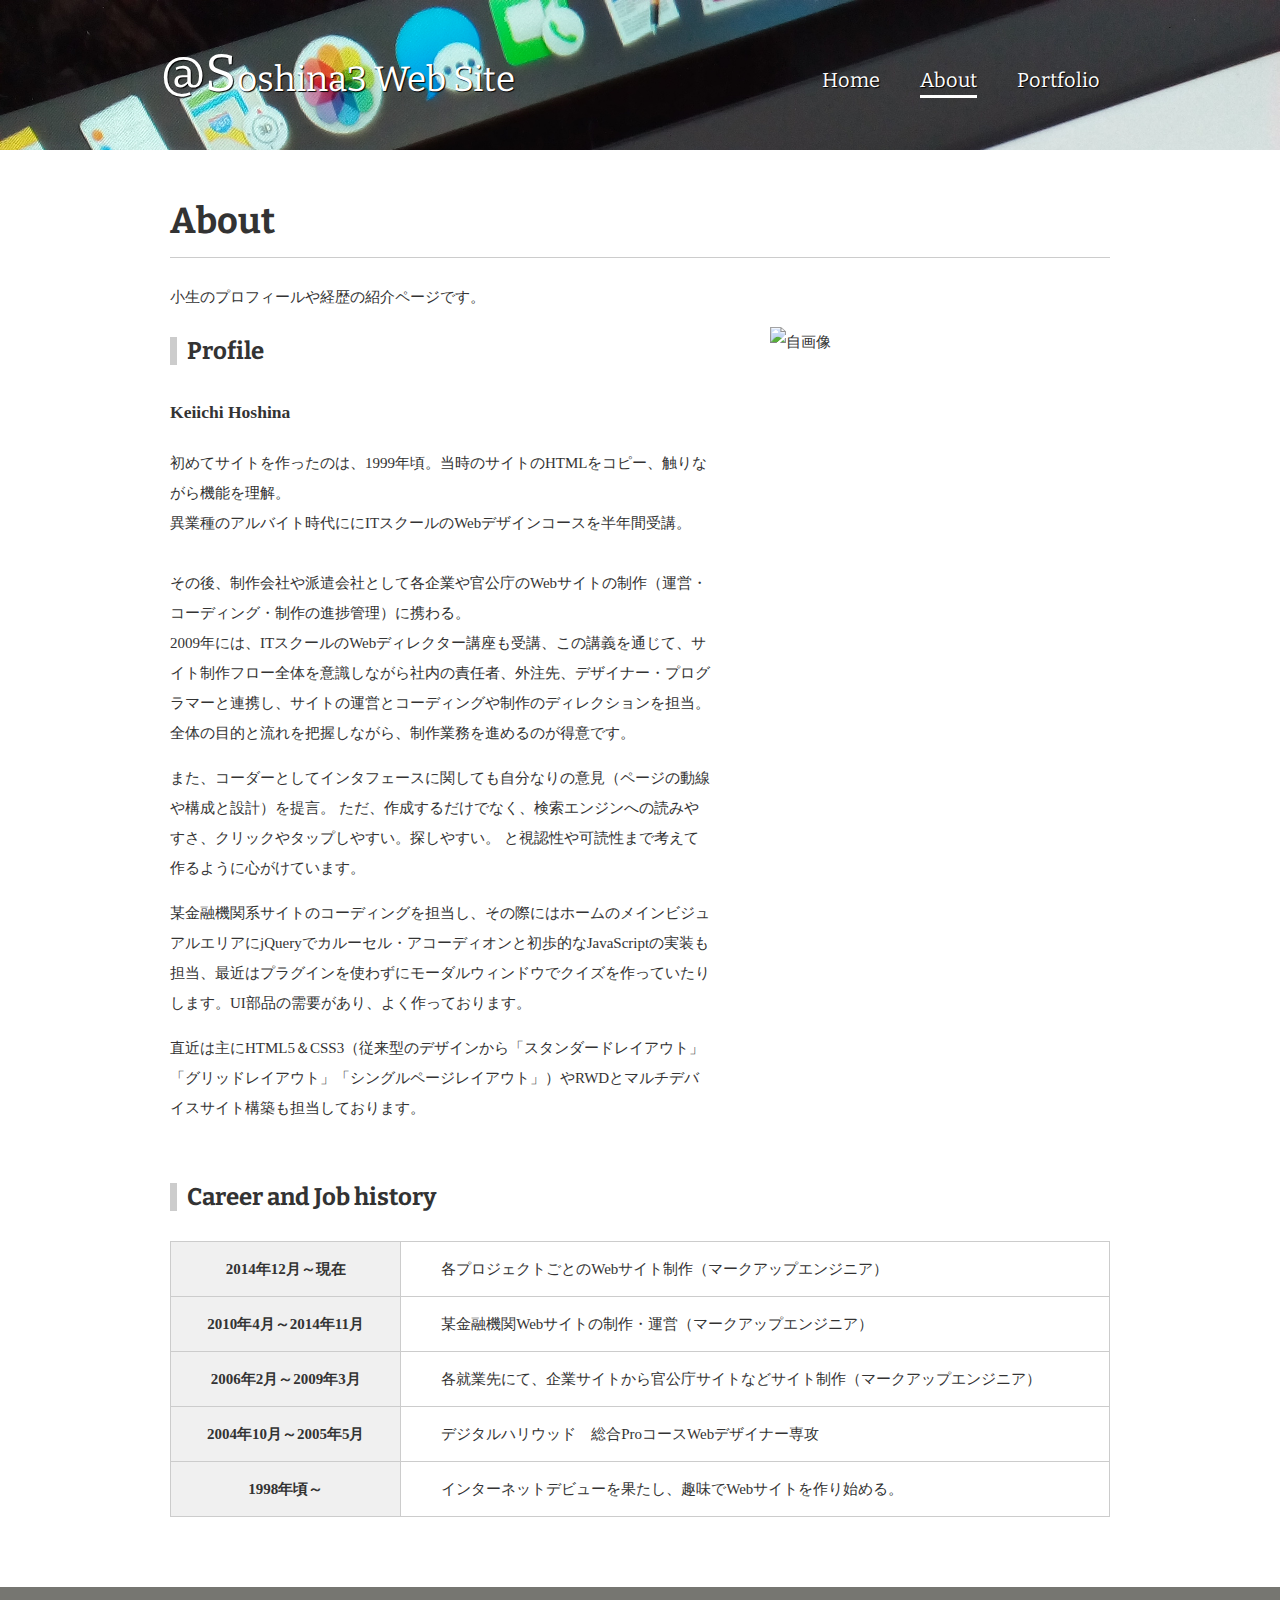
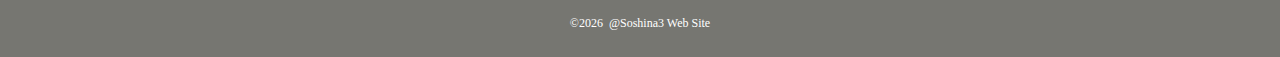
==== about/index.html @ 51af509e "ポートフォリオサイトの追加" ====
<!DOCTYPE html>
<html lang="ja">
<head>
<meta charset="UTF-8">
<meta name="viewport" content="width=device-width,initial-scale=1">
<title>About｜@Soshina3 Web Site</title>
<link href="https://fonts.googleapis.com/css?family=Bitter" rel="stylesheet">
<link href="../common/css/style.css" rel="stylesheet">
</head>
<body id="about">

<header>
	<div class="logo">
		<a href="../index.html">@Soshina3 Web Site</a>
	</div>
	<nav>
		<ul class="global-nav">
			<li><a href="../index.html">Home</a></li>
			<li class="current"><a href="index.html">About</a></li>
			<li><a href="../portfolio/index.html">Portfolio</a></li>
		</ul>
	</nav>
</header>

<div id="wrap">
	<div class="content">
		<div class="main-center">

			<h1>About</h1>
			<p>小生のプロフィールや経歴の紹介ページです。</p>


			<section class="profile clearfix">
				<div class="profile-txt scrollme animateme" data-opacity="0" data-to="0" data-from="0.5" data-scale="0" data-to="0.05" data-from="0.55" data-when="enter">
					<h2 class="icon">Profile</h2>
					<h3 class="profile-name">Keiichi Hoshina</h3>
					<p>初めてサイトを作ったのは、1999年頃。当時のサイトのHTMLをコピー、触りながら機能を理解。<br>
					異業種のアルバイト時代ににITスクールのWebデザインコースを半年間受講。<br><br>
					その後、制作会社や派遣会社として各企業や官公庁のWebサイトの制作（運営・コーディング・制作の進捗管理）に携わる。<br>
					2009年には、ITスクールのWebディレクター講座も受講、この講義を通じて、サイト制作フロー全体を意識しながら社内の責任者、外注先、デザイナー・プログラマーと連携し、サイトの運営とコーディングや制作のディレクションを担当。全体の目的と流れを把握しながら、制作業務を進めるのが得意です。</p>
					<p>また、コーダーとしてインタフェースに関しても自分なりの意見（ページの動線や構成と設計）を提言。
					ただ、作成するだけでなく、検索エンジンへの読みやすさ、クリックやタップしやすい。探しやすい。
					と視認性や可読性まで考えて作るように心がけています。</p>
					<p>某金融機関系サイトのコーディングを担当し、その際にはホームのメインビジュアルエリアにjQueryでカルーセル・アコーディオンと初歩的なJavaScriptの実装も担当、最近はプラグインを使わずにモーダルウィンドウでクイズを作っていたりします。UI部品の需要があり、よく作っております。</p>
					<p>直近は主にHTML5＆CSS3（従来型のデザインから「スタンダードレイアウト」「グリッドレイアウト」「シングルページレイアウト」）やRWDとマルチデバイスサイト構築も担当しております。</p>
				</div><!-- /.profile-txt -->
				<div class="profile-image scrollme animateme" data-opacity="0" data-to="0" data-from="0.5" data-scale="0" data-to="0.05" data-from="0.55" data-when="enter">
						<img src="images/about_profile.jpg" alt="自画像">
				</div><!-- /.profile-image -->
			</section>

			<section class="career scrollme animateme" data-opacity="0" data-to="0" data-from="0.5" data-scale="0" data-to="0.05" data-from="0.55" data-when="enter">
				<h2 class="icon">Career and Job history</h2>
				<table>
					<tr>
						<th><time>2014年12月～現在</time></th>
						<td>各プロジェクトごとのWebサイト制作（マークアップエンジニア）</td>
					</tr>
					<tr>
						<th><time>2010年4月～2014年11月</time></th>
						<td>某金融機関Webサイトの制作・運営（マークアップエンジニア）</td>
					</tr>
					<tr>
						<th><time>2006年2月～2009年3月</time></th>
						<td>各就業先にて、企業サイトから官公庁サイトなどサイト制作（マークアップエンジニア）</td>
					</tr>
					<tr>
						<th><time>2004年10月～2005年5月</time></th>
						<td>デジタルハリウッド　総合ProコースWebデザイナー専攻</td>
					</tr>
					<tr>
						<th><time>1998年頃～</time></th>
						<td>インターネットデビューを果たし、趣味でWebサイトを作り始める。</td>
					</tr>
				</table>
			</section>

		</div><!-- /.main-center -->
	</div><!-- /.content -->

	<p class="pagetop">
		<a href="#wrap"></a>
	</p>

</div><!-- /#wrap -->

<footer>
	<a href="../index.html">
		<small class="copyright">&copy;<span class="copy-years"></span>@Soshina3 Web Site</small>
	</a>
</footer>

<script src='http://ajax.googleapis.com/ajax/libs/jquery/2.1.1/jquery.min.js'></script>
<script src='http://scrollme.nckprsn.com/js/jquery.scrollme.js'></script>
<script src="../common/js/script.js"></script>

</body>
</html>
---- common/css/style.css ----
@charset "utf-8";

/*
 Common Styles
------------------------------ */
body {
	margin: 0;
	padding: 0;
	background-color: #ccc;
	color: #333;
	font-size: 15px;
	line-height: 2;
	display: none;
}

p,h1,h2,h3,h4,h5,h6 {margin-top: 0;}

img {vertical-align:bottom;}

ul {
	margin: 0;
	padding: 0;
}

li {list-style: none;}

a {
	color: #3583aa;
	text-decoration: none;
}
a:visited {color: #788d98;}
a:hover {text-decoration: none;}

header {
	width: 960px;
	height: 100px;
	margin: 0 auto;
}

.logo {
	float: left;
	margin-top: 48px;
	font-size: 35px;
	line-height: 1;
	text-shadow: 1px 1px 1px #000;
	font-family: 'Bitter', serif;
}
.logo a {color: #fff;display: block;}
.logo a:hover {text-decoration: none;}
.logo a:first-letter{font-size: 1.5em;}

.global-nav {
	float: right;
	margin-top: 60px;
}

.global-nav li {
	float: left;
	margin: 0 20px;
	font-size: 20px;
	list-style: none;
	text-shadow: 1px 1px 1px #000;
	font-family: 'Bitter', serif;
}

.global-nav li a {color: #fff;}

.global-nav li.current a,
.global-nav li a:hover {
	border-bottom: 3px solid #fff;
	padding-bottom: 3px;
	text-decoration: none;
}

#wrap {
	clear: both;
	background-color: #fff;
	margin-top: 50px;
	padding: 35px 0;
}

.content {
	width: 960px;
	margin: 0 auto;
}

footer {
	text-align: center;
	padding: 20px 0;
	background-color: #767671;
}

footer a {color: #fff;}
footer a:visited {color: #fff;}

footer small {font-size: 12px;}
footer small.copyright .copy-years {margin-right: 0.5em;}

.main-center {
	width: 940px;
	min-height: 350px;
	margin: 0 auto;
}

section {margin-bottom: 35px;}

table {
	border-spacing: 0;
	border-collapse: collapse;
}

.clearfix:after {
	content: "";
	display: block;
	clear: both;
}

h1 {
	font-family: 'Bitter', serif;
	font-size: 36px;
	border-bottom: 1px solid #ccc;
}

h2 {
	font-family: 'Bitter', serif;
	font-size: 24px;
}

.icon:before {
	content: "";
	padding-right: 10px;
	border-left: 7px solid #ccc;
}

.pagetop {
	display: none;
	position: fixed;
	bottom: 65px;
	right: 15px;
	width: 50px;
	height: 50px;
	overflow: hidden;
	cursor: pointer;
}
.pagetop a {
	display: block;
	width: 50px;
	height: 50px;
	background-color: #ccc;
	text-align: center;
	color: #fff;
	text-decoration: none;
}
.pagetop a:before{
	content: '';
	position: absolute;
	width: 20px;
	height: 20px;
	border: 3px solid #ccc;
	border-left-color: #fff;
	border-top-color: #fff;
	top: 20px;
	left: 12px;
	transform: rotate(45deg);
}

.pagetop a:hover {opacity: 0.8;}

.btn a {
	background-color: #00bbdd;
	color: #fff;
	font-size: 20px;
	font-family: 'Bitter', serif;
	width: 185px;
	display: block;
	text-align: center;
	line-height: 50px;
	margin-top: 20px;
	border-radius: 5px;
	border: 3px solid #00bbdd;
	transition: background-color 0.2s linear;
}
.btn a:hover {
	text-decoration: none;
	background-color: #fff;
	color: #00bbdd;
}


/*
 Index
------------------------------ */

#index {
	background-image: url(../images/bg_index.jpg);
	background-repeat: no-repeat;
	background-position: center center;
	background-attachment: fixed;
	background-size: cover;
	position: relative;
}

#index #wrap {
	margin-top: 0;
	padding: 0;
	background-color: transparent;
}

#index footer {
	width: 960px;
	margin: 150px auto 0 auto;
	text-align: left;
	background-color: transparent;
}

#index footer .copyright {
	font-size: 16px;
	text-shadow: 1px 1px 1px #000;
}

#index .content {
	margin-top: 50px;
	width: 100%;
	padding: 100px 25px 25px;
	background: rgba(0,0,0,0.2);
	box-sizing: border-box;
}

#index .content .content-inner {
	width: 960px;
	margin: 0 auto;
}

#index .content h1 {
	font-size: 100px;
	line-height: 1;
	color: #fff;
	font-family: 'Bitter', serif;
	margin-bottom: 50px;
	border: none;
	text-shadow: 1px 1px 1px #000;
}

#index .content p.catch {
	font-size: 16px;
	color: #fff;
	text-shadow: 1px 1px 3px #000;
}


/*
 About
------------------------------ */

#about {
	background-image: url(../images/bg_about.jpg);
	background-repeat: no-repeat;
	background-position: center top;
	background-attachment: fixed;
	background-size: 100% auto;
}

#about .profile-txt {
	width: 540px;
	float: left;
}

#about .profile-txt .profile-name {font-weight: bold;}

#about .profile-image {
	float: right;
	width: 340px;
}
#about .profile-image img {
	max-width: 100%;
	height: auto;
}

#about .career th {
	width: 240px;
	background-color: #f0f0f0;
	padding: 12px 0;
	border: 1px solid #ccc;
}

#about .career td {
	width: 660px;
	padding: 12px 40px;
	border: 1px solid #ccc;
}


/*
 Portfolio
------------------------------ */
#portfolio {
	background-image: url(../images/bg_portfolio.jpg);
	background-repeat: no-repeat;
	background-position: center top;
	background-attachment: fixed;
	background-size: 100% auto;
}

#portfolio .main-center {min-height: 500px;}

#portfolio .photograph-list {
	display: flex;
	flex-wrap: wrap;
	padding: 10px;
}

#portfolio .photograph-list li {
	width: calc(33.3% - 10px);
	margin: 5px;
	box-sizing: border-box;
}

#portfolio .photograph-list li a {
	display: block;
	width: 100%;
	height: 100%;
	color: #333;
	text-decoration: none;
}

#portfolio .photograph-list li a:hover {opacity: 0.7;}

#portfolio .photograph-list li h3 {
	font-size: 1.2rem;
	margin-bottom: 0;
}

#portfolio .photograph-list li p {padding: 10px;}

#portfolio .photograph-list li img {max-width: 100%;}



/*
 画面サイズが960px以下の場合に適用
------------------------------ */
@media screen and (max-width:960px) {

	/* common styles */
	body {font-size: 3.5vw;}

	h1 {font-size: 7.2vw;}

	h2 {font-size: 6vw;}

	header {
		padding: 0 15px 25px;
		width: 100%;
		height: 250px;
		margin: 0 auto;
		box-sizing: border-box;
	}

	.logo {
		float: left;
		margin-top: 48px;
		font-size: 7.2vw;
	}

	.global-nav {
		float: right;
		margin-top: 60px;
	}

	.global-nav li {
		float: left;
		margin: 0 20px;
		font-size: 3.5vw;
	}

	#wrap {
		margin-top: 40px;
		padding: 35px 15px 15px;
	}

	.content {
		width: 100%;
		box-sizing: border-box;
	}

	.main-center {
		width: 100%;
		min-height: auto;
		box-sizing: border-box;
	}

	#index .content .content-inner {width: auto;}

	.main {
		float: none;
		width: auto;
		margin: 0 5%;
	}

	.pagetop {
		right: 0;
		bottom: 65px;
	}

	/* #index */
	#index .content {
		padding: 25px;
		margin-top: 60px;
	}

	#index .content h1 {
		font-size: 7.2vw;
		text-align: center;
		margin-bottom: 25px;
	}

	#index .content p.catch {font-size: 3.5vw;}

	#index .content .btn {
		text-align: center;
		margin-bottom: 0;
	}

	#index .content .btn a {
		display: inline-block;
		font-size: 3.5vw;
		line-height: 44px;
	}

	#index footer {
		width: 100%;
		margin: 0 auto;
		text-align: center;
	}

	#index footer .copyright {font-size: 3.5vw;}


	/* #about */
	#about .profile-txt {
		float: none;
		width: 100%;
	}

	#about .profile-image {
		float: none;
		width: 100%;
	}

	#about .profile-image img {
		width: 100%;
		height: auto;
	}

	#about .career th,
	#about .career td {
		display: block;
		width: 100%;
		border: none;
		padding: 10px 0;
		box-sizing: border-box;
	}

	#about .career th {
		padding: 10px;
		text-align: left;
	}


	/* #portfolio */
	#portfolio .photograph-list li {width: calc(50% - 10px);}

	#portfolio .photograph-list li img {width: 100%;}

}


/*
 画面サイズが600px以下の場合に適用
------------------------------ */
@media screen and (max-width:600px) {

	/* common styles */
	header {
		width: auto;
		height: auto;
		margin: 0 5%;
	}

	footer {
		width: 100%;
		font-size: 3.5vw;
	}

	.logo {
		float: none;
		margin-top: 60px;
		text-align: center;
		font-size: 7.2vw;
	}

	.global-nav {
		float: none;
		margin-top: 40px;
		text-align: center;
	}

	.global-nav li {
		display: inline;
		float: none;
		margin: 0 8px;
	}

	#wrap {margin-top: 0;}

	/* #index */
	#index .content {margin-top: 0;}

	/* #about */
	#about {background-image: url(../images/bg_about.jpg);}

	/* #portfolio */
	#portfolio {background-image: url(../images/bg_portfolio.jpg);}

	#portfolio .photograph-list li {
		width: 100%;
		margin: 0;
	}

}
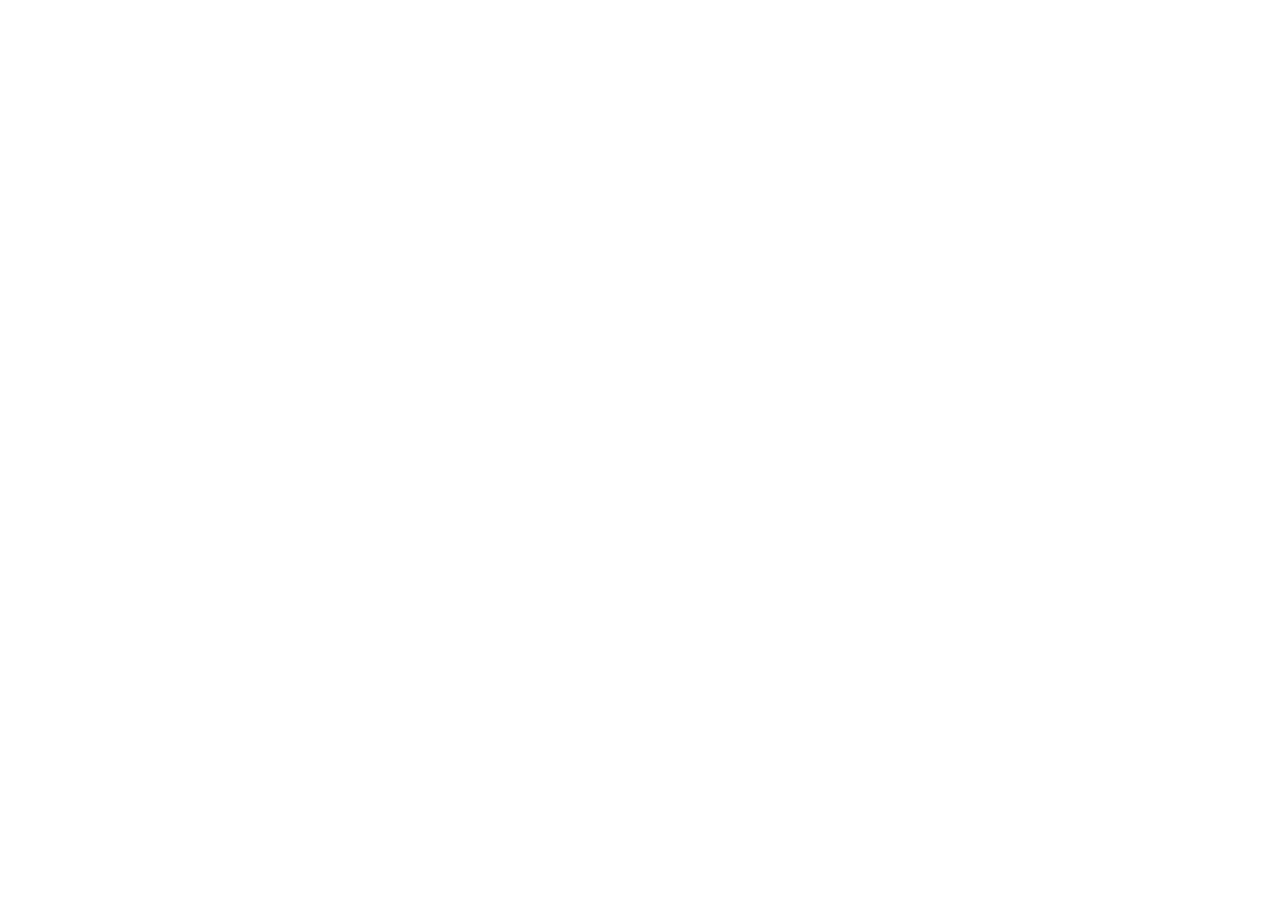
==== commit 267ca2f0: "Aboutページ、プロトコル対応" ====
--- a/about/index.html
+++ b/about/index.html
@@ -90,8 +90,8 @@
 	</a>
 </footer>
 
-<script src='http://ajax.googleapis.com/ajax/libs/jquery/2.1.1/jquery.min.js'></script>
-<script src='http://scrollme.nckprsn.com/js/jquery.scrollme.js'></script>
+<script src='jquery.min.js'></script>
+<script src='jquery.scrollme.js'></script>
 <script src="../common/js/script.js"></script>
 
 </body>
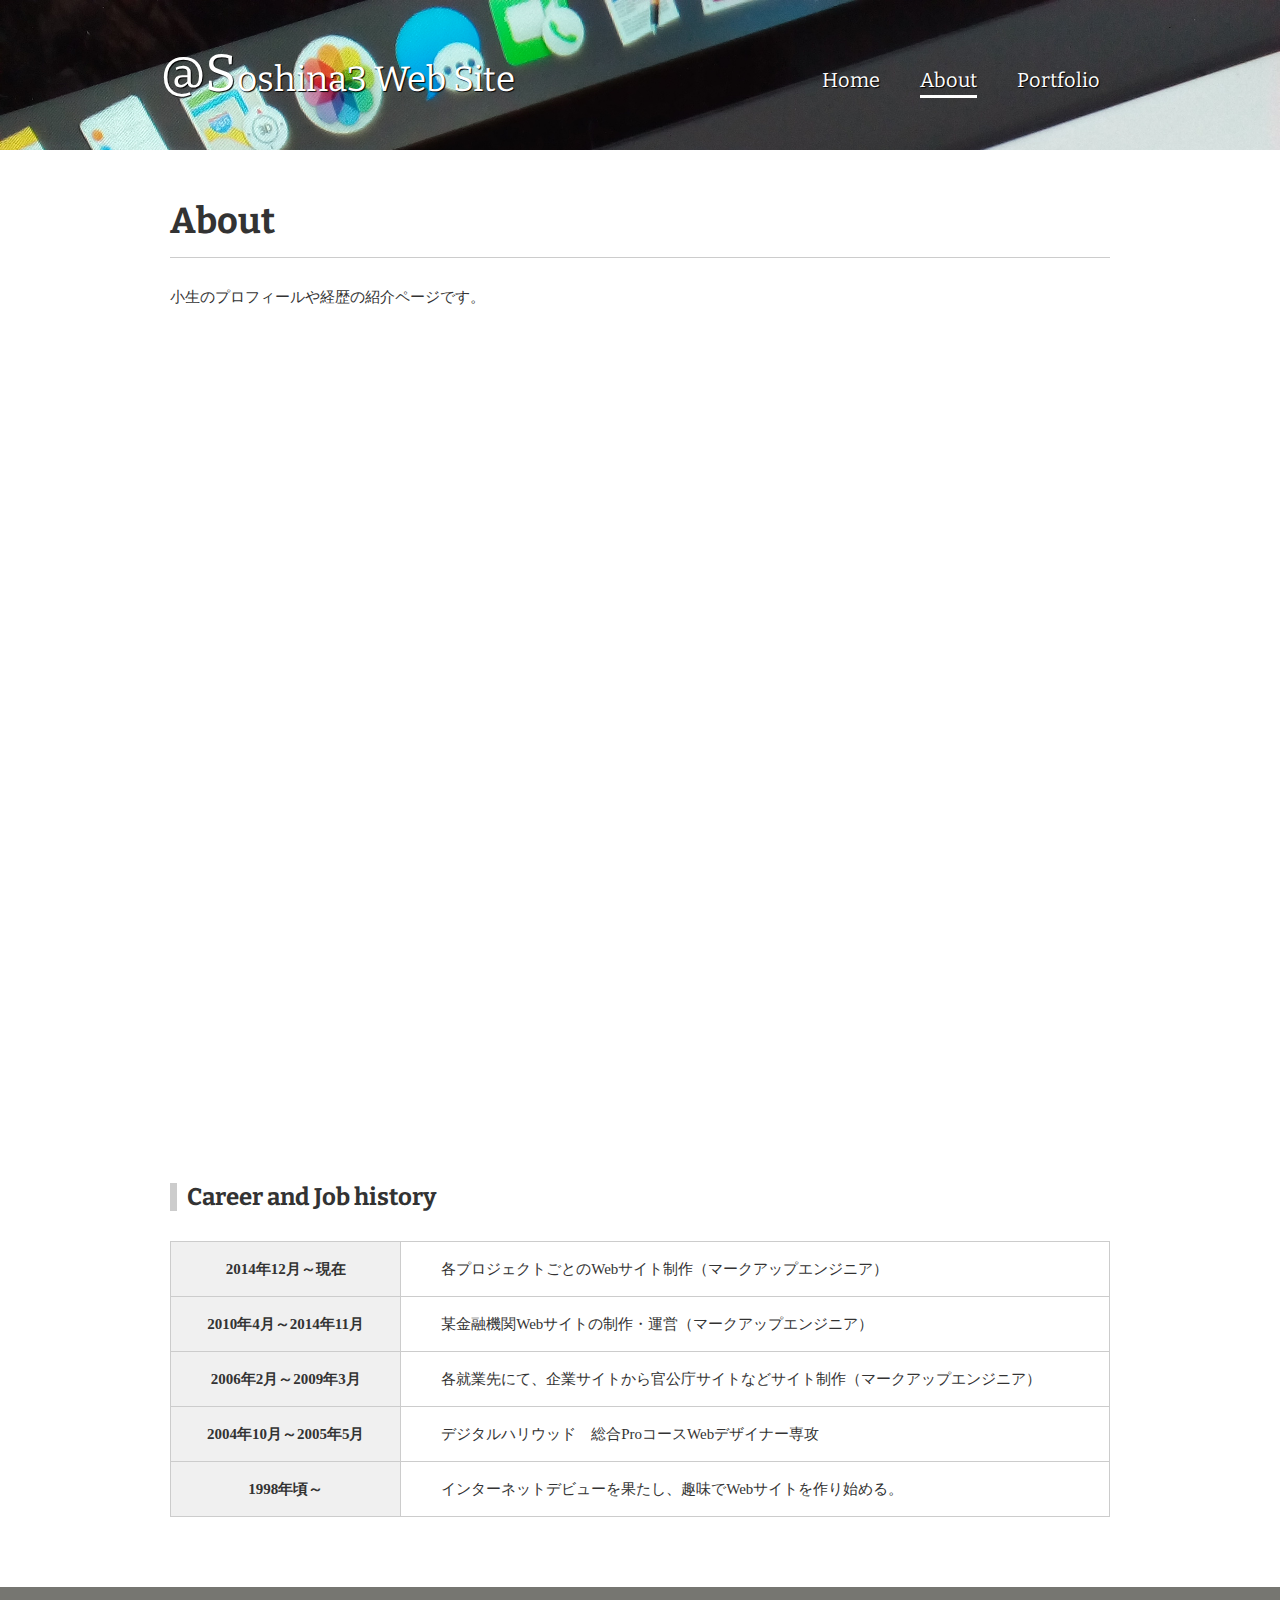
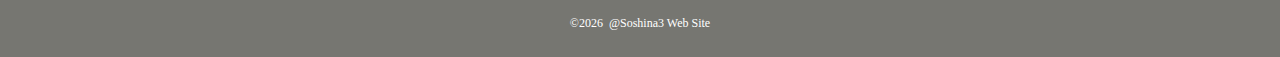
==== commit 9ee954ad: "JSパス修正" ====
--- a/about/index.html
+++ b/about/index.html
@@ -90,8 +90,8 @@
 	</a>
 </footer>
 
-<script src='jquery.min.js'></script>
-<script src='jquery.scrollme.js'></script>
+<script src='../common/js/jquery.min.js'></script>
+<script src='../common/js/jquery.scrollme.js'></script>
 <script src="../common/js/script.js"></script>
 
 </body>
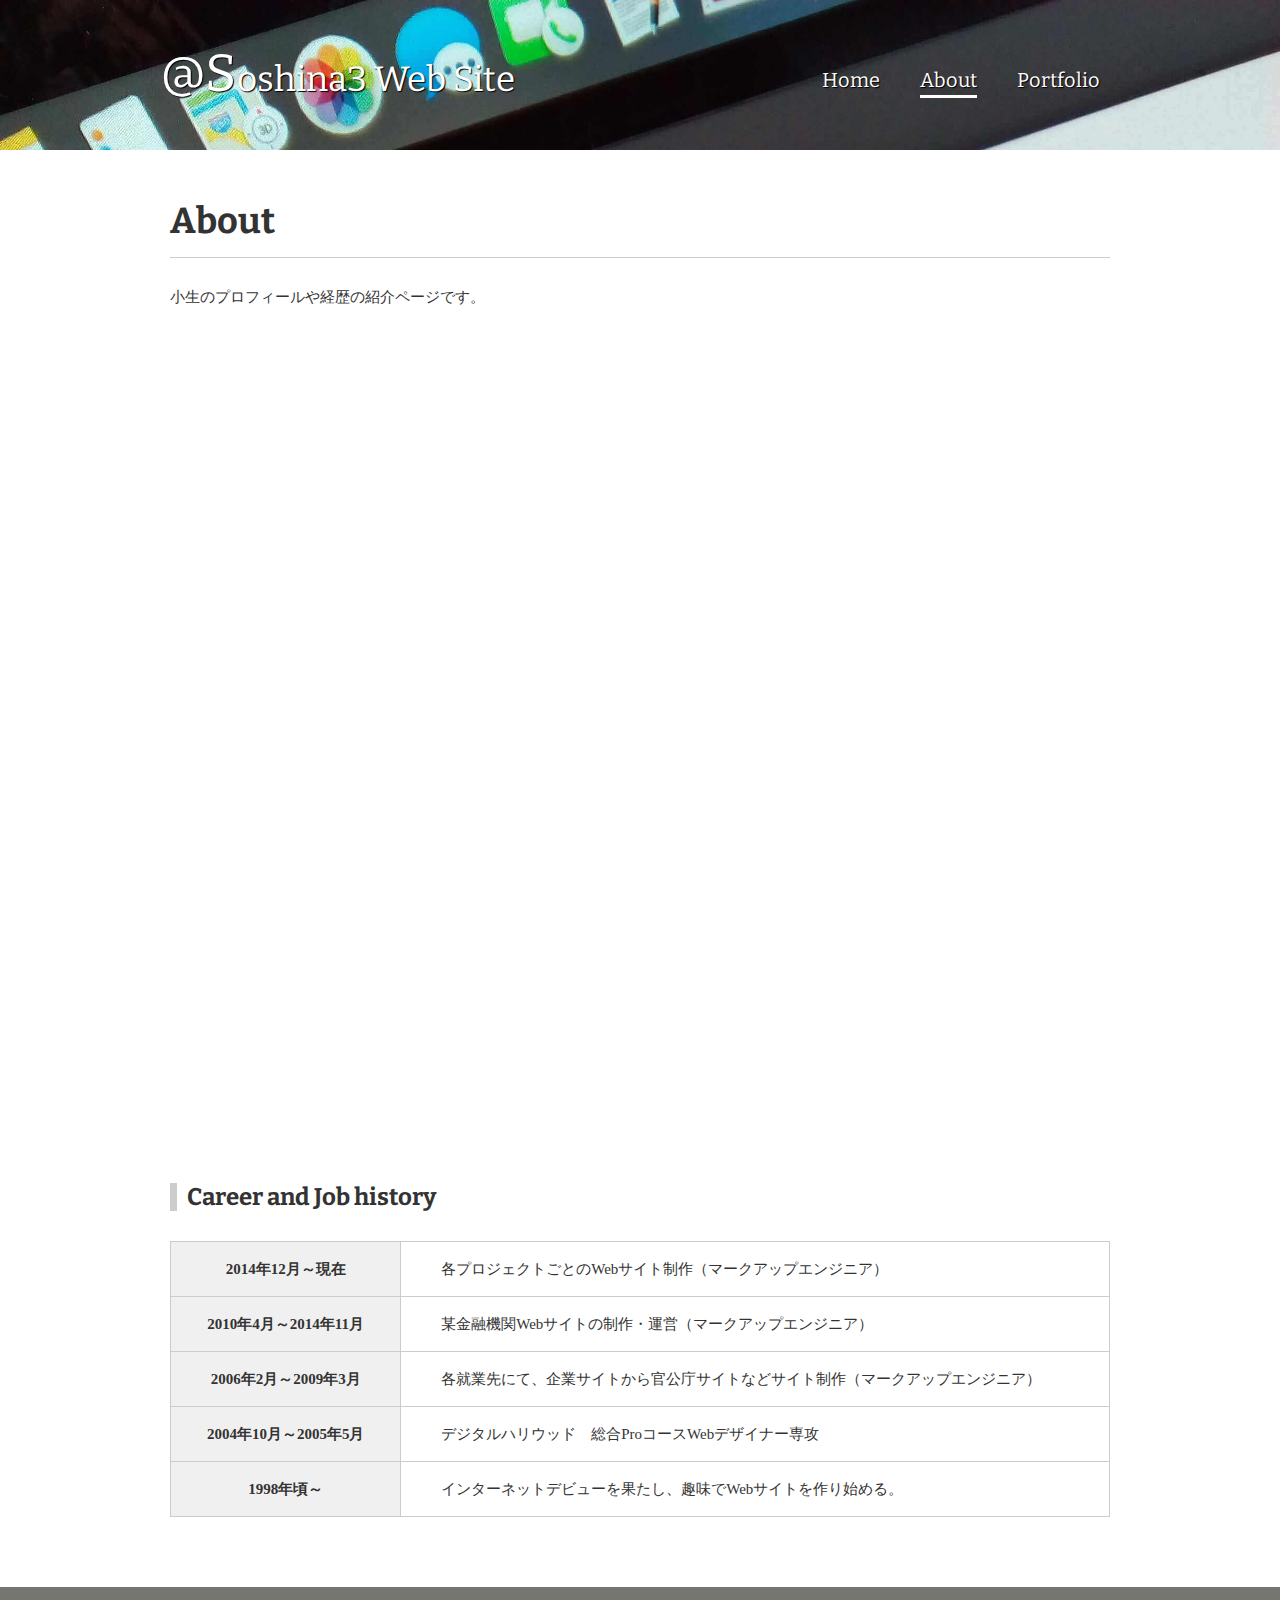
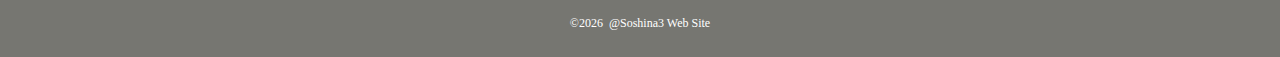
==== commit da0228c6: "不要ファイルの削除とリンク修正" ====
--- a/about/index.html
+++ b/about/index.html
@@ -2,6 +2,7 @@
 <html lang="ja">
 <head>
 <meta charset="UTF-8">
+<meta name="robots" content="noindex, nofollow">
 <meta name="viewport" content="width=device-width,initial-scale=1">
 <title>About｜@Soshina3 Web Site</title>
 <link href="https://fonts.googleapis.com/css?family=Bitter" rel="stylesheet">
@@ -11,13 +12,13 @@
 
 <header>
 	<div class="logo">
-		<a href="../index.html">@Soshina3 Web Site</a>
+		<a href="/soshina3/">@Soshina3 Web Site</a>
 	</div>
 	<nav>
 		<ul class="global-nav">
-			<li><a href="../index.html">Home</a></li>
-			<li class="current"><a href="index.html">About</a></li>
-			<li><a href="../portfolio/index.html">Portfolio</a></li>
+			<li><a href="/soshina3/">Home</a></li>
+			<li class="current"><a href="/soshina3/about/">About</a></li>
+			<li><a href="http://soshina3.sub.jp/portfolio/portfolio/">Portfolio</a></li>
 		</ul>
 	</nav>
 </header>
@@ -85,7 +86,7 @@
 </div><!-- /#wrap -->
 
 <footer>
-	<a href="../index.html">
+	<a href="/soshina3/">
 		<small class="copyright">&copy;<span class="copy-years"></span>@Soshina3 Web Site</small>
 	</a>
 </footer>
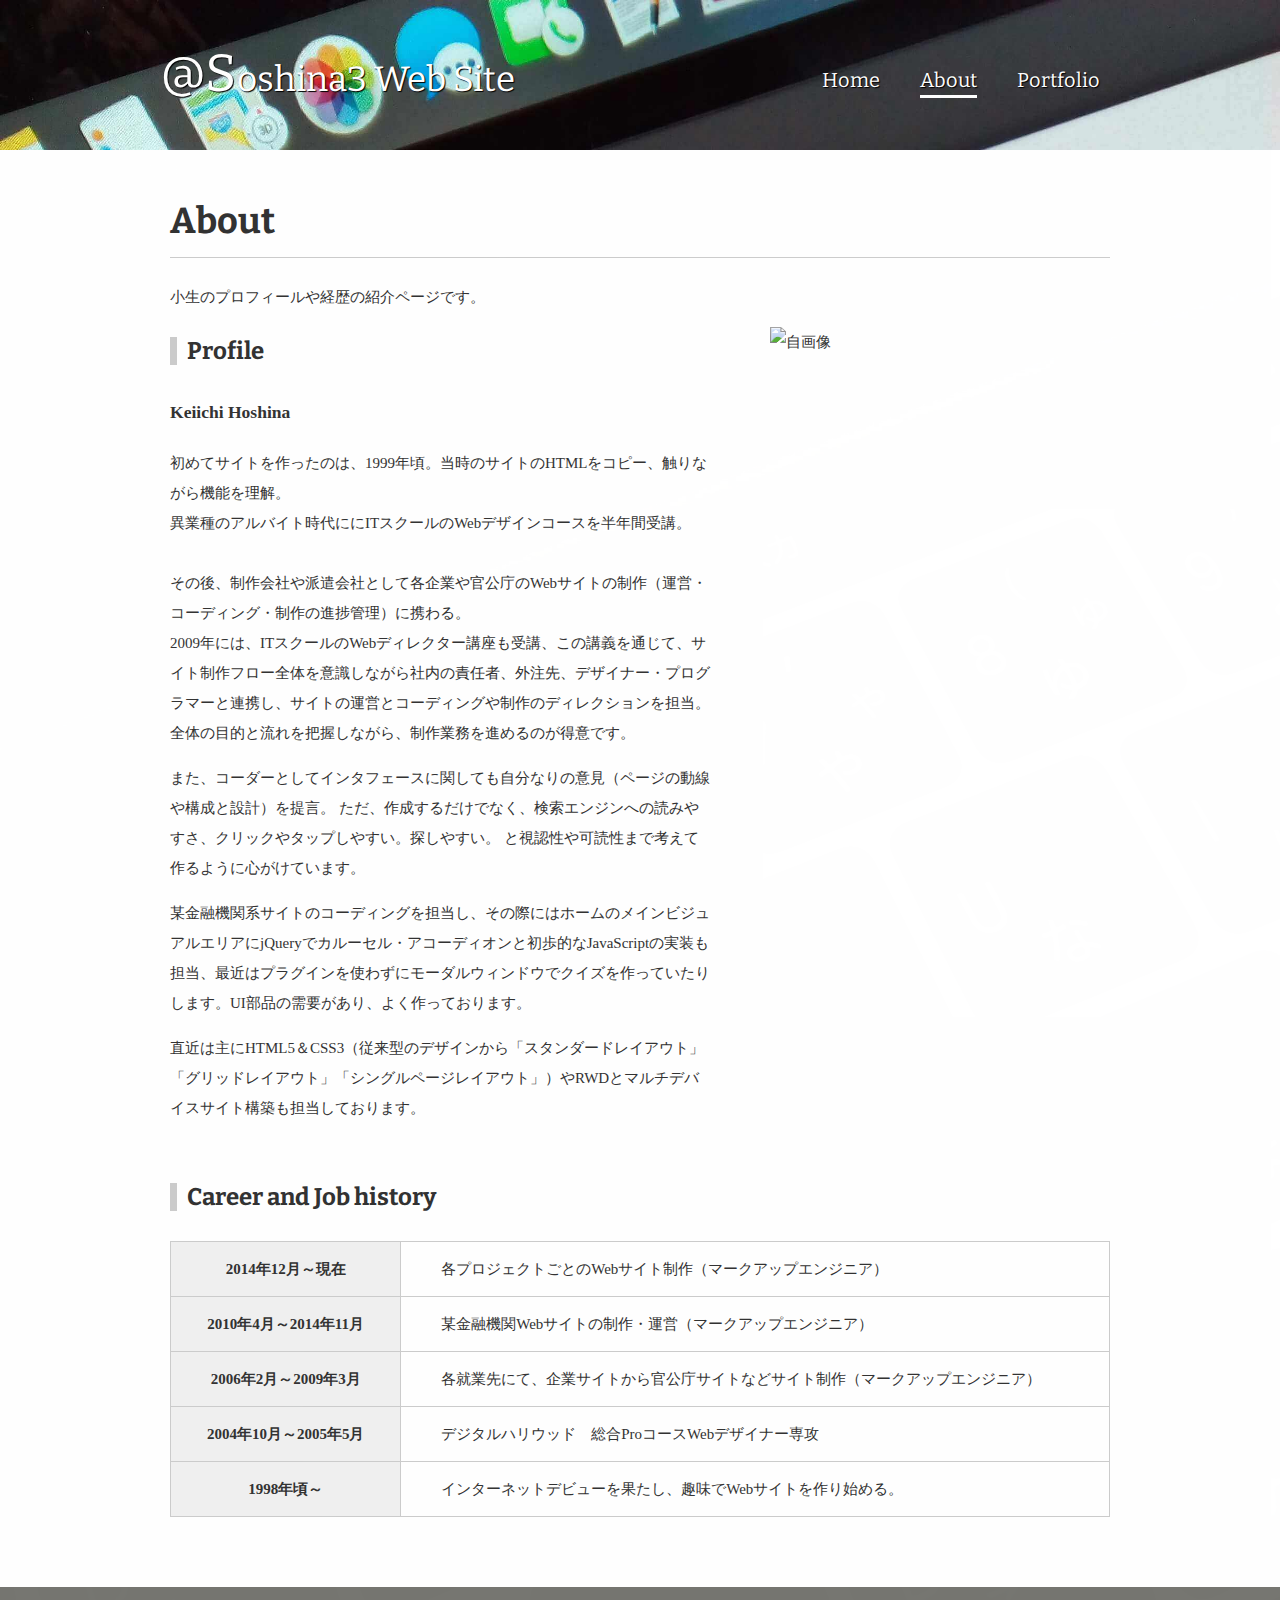
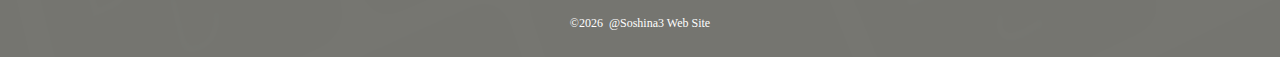
==== commit 923ad207: "jquery.scrollme.jsのコメントアウト" ====
--- a/about/index.html
+++ b/about/index.html
@@ -92,7 +92,7 @@
 </footer>
 
 <script src='../common/js/jquery.min.js'></script>
-<script src='../common/js/jquery.scrollme.js'></script>
+<!-- <script src='../common/js/jquery.scrollme.js'></script> -->
 <script src="../common/js/script.js"></script>
 
 </body>
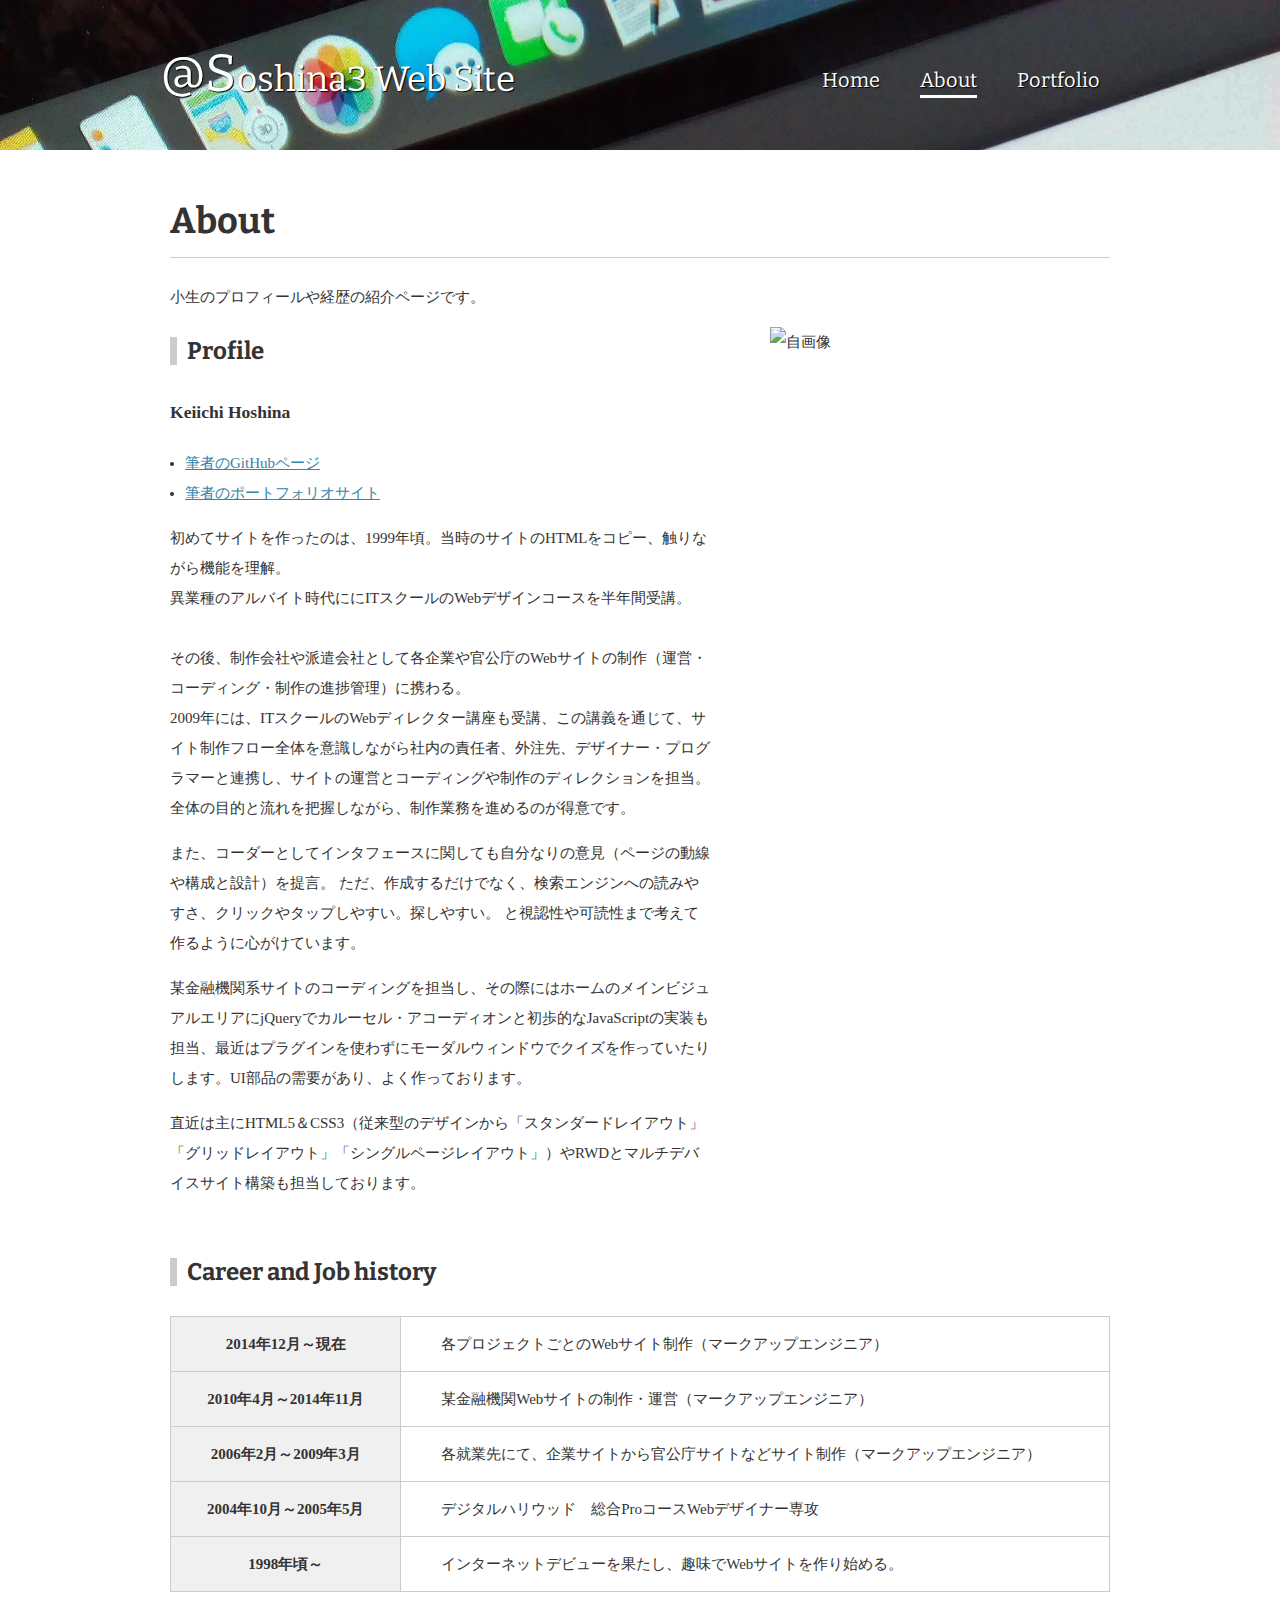
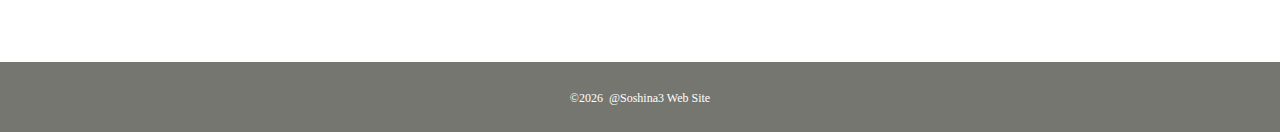
==== commit 2923716a: "リンクの追加。" ====
--- a/about/index.html
+++ b/about/index.html
@@ -35,6 +35,10 @@
 				<div class="profile-txt scrollme animateme" data-opacity="0" data-to="0" data-from="0.5" data-scale="0" data-to="0.05" data-from="0.55" data-when="enter">
 					<h2 class="icon">Profile</h2>
 					<h3 class="profile-name">Keiichi Hoshina</h3>
+					<ul class="profile-link">
+						<li><a href="https://github.com/KeiichiHoshina" target="_blank">筆者のGitHubページ</a></li>
+						<li><a href="https://keiichihoshina.github.io/soshina3/">筆者のポートフォリオサイト</a></li>
+					</ul>
 					<p>初めてサイトを作ったのは、1999年頃。当時のサイトのHTMLをコピー、触りながら機能を理解。<br>
 					異業種のアルバイト時代ににITスクールのWebデザインコースを半年間受講。<br><br>
 					その後、制作会社や派遣会社として各企業や官公庁のWebサイトの制作（運営・コーディング・制作の進捗管理）に携わる。<br>
--- a/common/css/style.css
+++ b/common/css/style.css
@@ -267,6 +267,23 @@
 
 #about .profile-txt .profile-name {font-weight: bold;}
 
+#about .profile-txt .profile-link {
+	margin-left: 1em;
+	margin-bottom: 1em;
+}
+
+#about .profile-txt .profile-link li {
+	list-style-type: disc;
+}
+
+#about .profile-txt .profile-link a {
+	text-decoration: underline;
+}
+
+#about .profile-txt .profile-link a:hover {
+	text-decoration: none;
+}
+
 #about .profile-image {
 	float: right;
 	width: 340px;
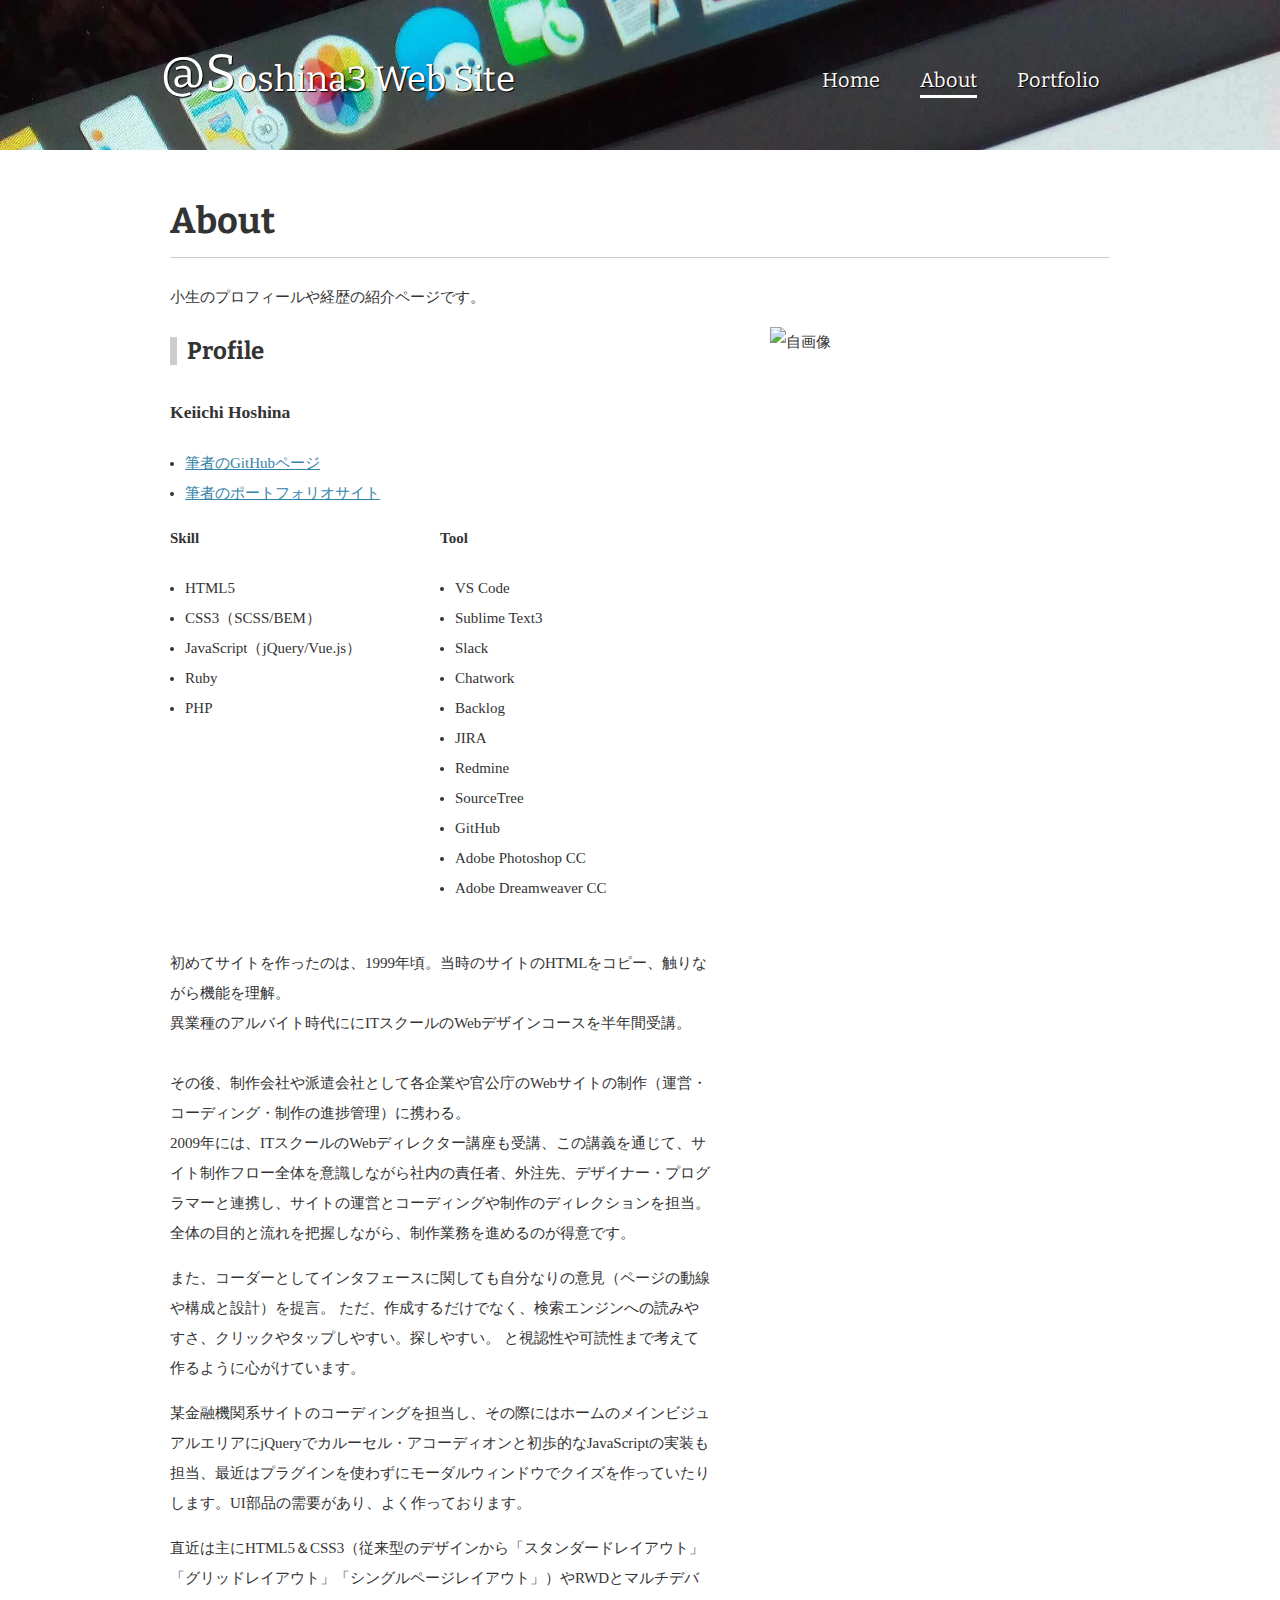
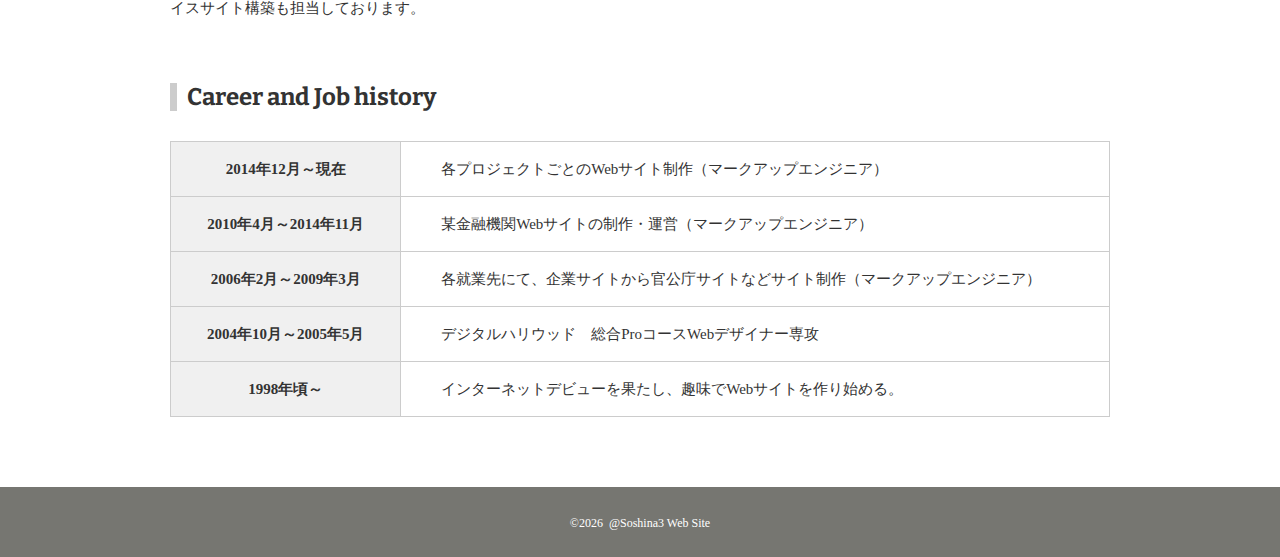
==== commit 5b591736: "スキルの追加" ====
--- a/about/index.html
+++ b/about/index.html
@@ -39,6 +39,34 @@
 						<li><a href="https://github.com/KeiichiHoshina" target="_blank">筆者のGitHubページ</a></li>
 						<li><a href="https://keiichihoshina.github.io/soshina3/">筆者のポートフォリオサイト</a></li>
 					</ul>
+					<div class="profile-skill-tool">
+						<div class="profile-skills">
+							<h4 class="profile-name">Skill</h4>
+							<ul class="profile-link">
+								<li>HTML5</li>
+								<li>CSS3（SCSS/BEM）</li>
+								<li>JavaScript（jQuery/Vue.js）</li>
+								<li>Ruby</li>
+								<li>PHP</li>
+							</ul>
+						</div>
+						<div class="profile-tools">
+							<h4 class="profile-name">Tool</h4>
+							<ul class="profile-link">
+								<li>VS Code</li>
+								<li>Sublime Text3</li>
+								<li>Slack</li>
+								<li>Chatwork</li>
+								<li>Backlog</li>
+								<li>JIRA</li>
+								<li>Redmine</li>
+								<li>SourceTree</li>
+								<li>GitHub</li>
+								<li>Adobe Photoshop CC</li>
+								<li>Adobe Dreamweaver CC</li>
+							</ul>
+						</div>
+					</div>
 					<p>初めてサイトを作ったのは、1999年頃。当時のサイトのHTMLをコピー、触りながら機能を理解。<br>
 					異業種のアルバイト時代ににITスクールのWebデザインコースを半年間受講。<br><br>
 					その後、制作会社や派遣会社として各企業や官公庁のWebサイトの制作（運営・コーディング・制作の進捗管理）に携わる。<br>
--- a/common/css/style.css
+++ b/common/css/style.css
@@ -306,6 +306,17 @@
 	border: 1px solid #ccc;
 }
 
+.profile-skill-tool {
+	display: flex;
+	justify-content: space-between;
+	margin-bottom: 30px;
+}
+
+.profile-skills,
+.profile-tools {
+	flex-basis: 50%;
+}
+
 
 /*
  Portfolio
@@ -536,6 +547,13 @@
 	/* #about */
 	#about {background-image: url(../images/bg_about.jpg);}
 
+	.profile-skill-tool {display: block;}
+	
+	.profile-skills,
+	.profile-tools {
+		width: 100%;
+	}
+
 	/* #portfolio */
 	#portfolio {background-image: url(../images/bg_portfolio.jpg);}
 
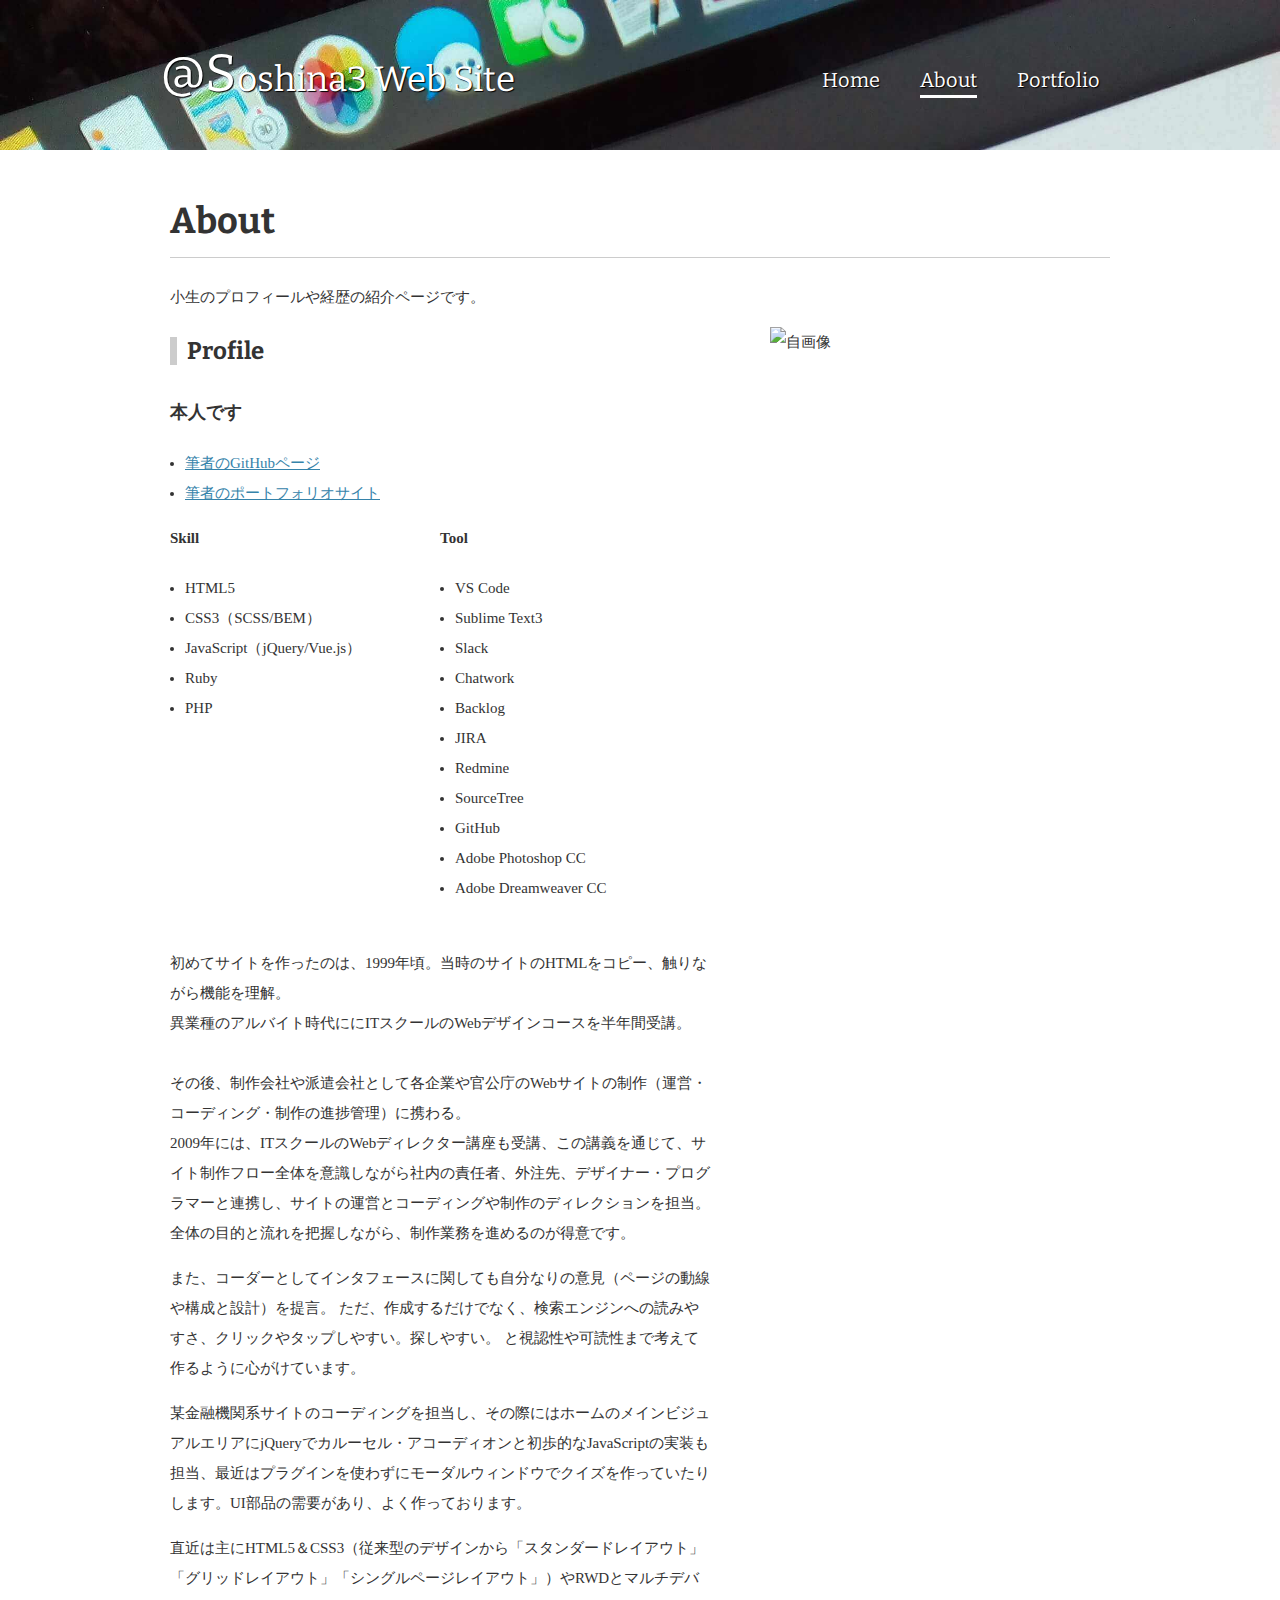
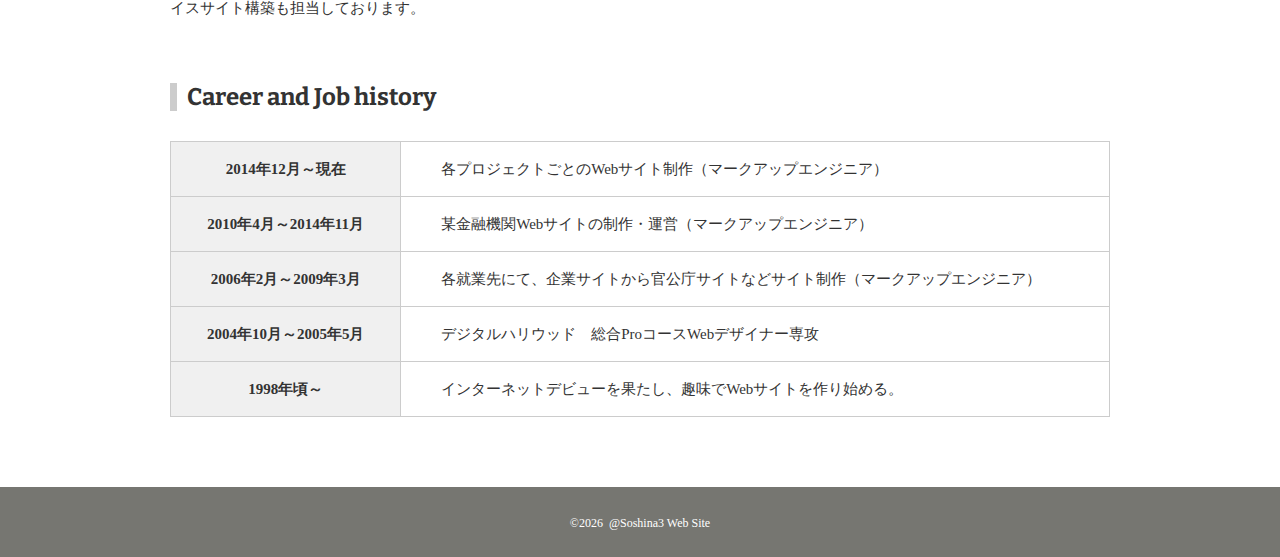
==== commit 98267727: "テキスト変更" ====
--- a/about/index.html
+++ b/about/index.html
@@ -34,7 +34,7 @@
 			<section class="profile clearfix">
 				<div class="profile-txt scrollme animateme" data-opacity="0" data-to="0" data-from="0.5" data-scale="0" data-to="0.05" data-from="0.55" data-when="enter">
 					<h2 class="icon">Profile</h2>
-					<h3 class="profile-name">Keiichi Hoshina</h3>
+					<h3 class="profile-name">本人です</h3>
 					<ul class="profile-link">
 						<li><a href="https://github.com/KeiichiHoshina" target="_blank">筆者のGitHubページ</a></li>
 						<li><a href="https://keiichihoshina.github.io/soshina3/">筆者のポートフォリオサイト</a></li>
